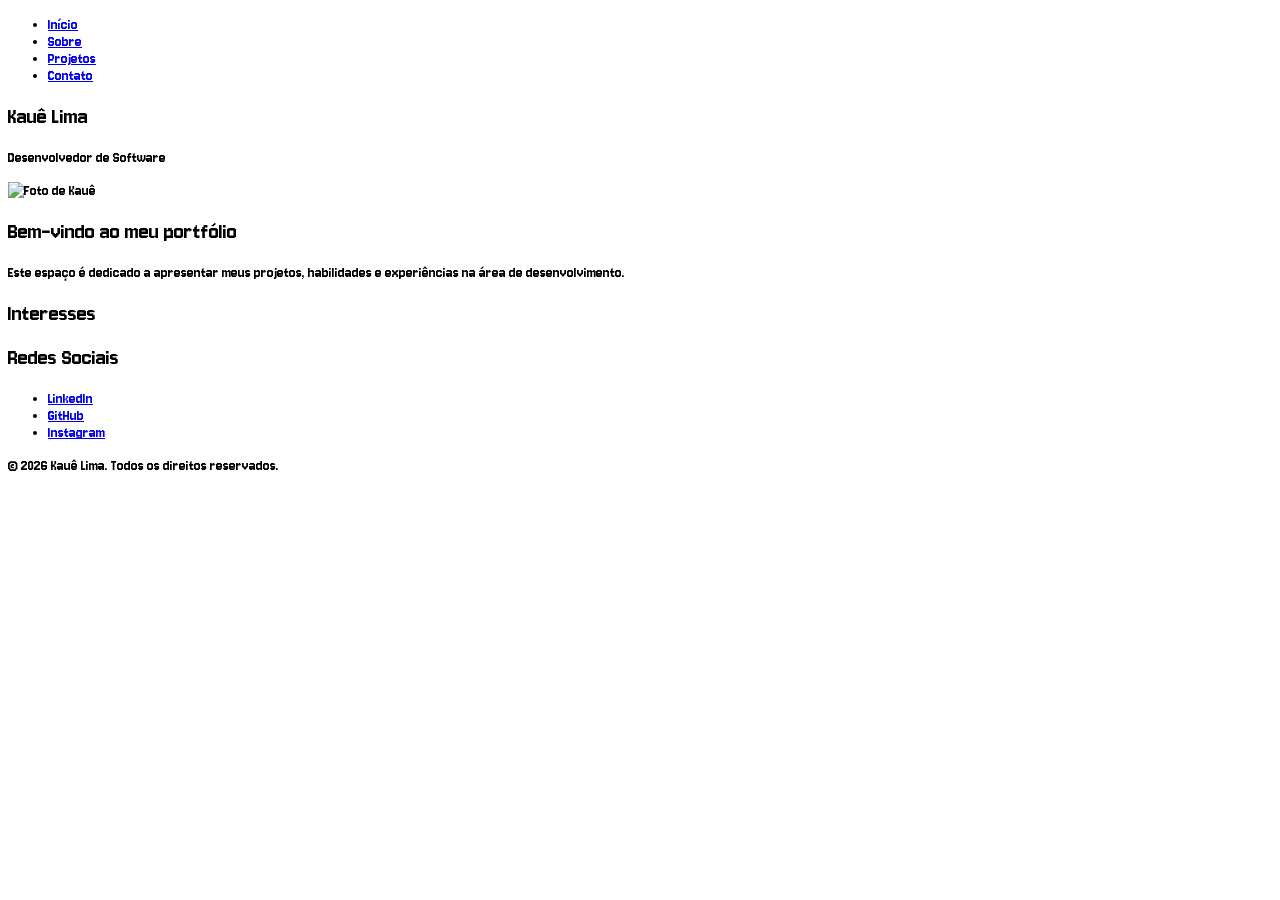
==== index.html @ 323901dc "Iniciando repositório" ====
<!DOCTYPE html>
<html lang="pt-BR">
<head>
    <meta charset="UTF-8">
    <meta name="viewport" content="width=device-width, initial-scale=1.0">
    <link rel="stylesheet" href="style.css">
    <title>Portfólio - Kauê</title>
</head>
<body>

    <header>
        <nav>
            <ul>
                <li><a href="index.html">Início</a></li>
                <li><a href="sobre.html">Sobre</a></li>
                <li><a href="projetos.html">Projetos</a></li>
                <li><a href="contato.html">Contato</a></li>
            </ul>
        </nav>
    </header>

    <section class="hero-section">
        <div class="hero-info">
            <h1>Kauê Lima</h1>
            <p>Desenvolvedor de Software</p>
        </div>
        <div class="hero-img">
            <img src="" alt="Foto de Kauê">
        </div>
    </section>

    <main>
        <section>
            <h2>Bem-vindo ao meu portfólio</h2>
            <p>Este espaço é dedicado a apresentar meus projetos, habilidades e experiências na área de desenvolvimento.</p>
        </section>

        <section>
            <h2>Interesses</h2>

            <article></article>

            <article></article>

        </section>
    </main>

    <aside>
        
        <h2>Redes Sociais</h2>
        <ul>
            <li><a href="#">LinkedIn</a></li>
            <li><a href="#">GitHub</a></li>
            <li><a href="#">Instagram</a></li>
        </ul>
    </aside>

    <footer>
        <p>&copy; 2026 Kauê Lima. Todos os direitos reservados.</p>
    </footer>

</body>
</html>
---- style.css ----
/* Fonte usada*/
@import url('https://fonts.googleapis.com/css2?family=Jersey+10&display=swap');

*{
  font-family: "Jersey 10", sans-serif;
  font-weight: 400;
  font-style: normal;
}

/* Cores para o site */
:root {
    --cor-um: #BC04BF;
    --cor-dois: #010B40;
    --cor-tres: #010B40;
    --cor-quatro: #010626;
    --cor-cinco: #056CF2;
    --cor-seis: #0583F2;
}
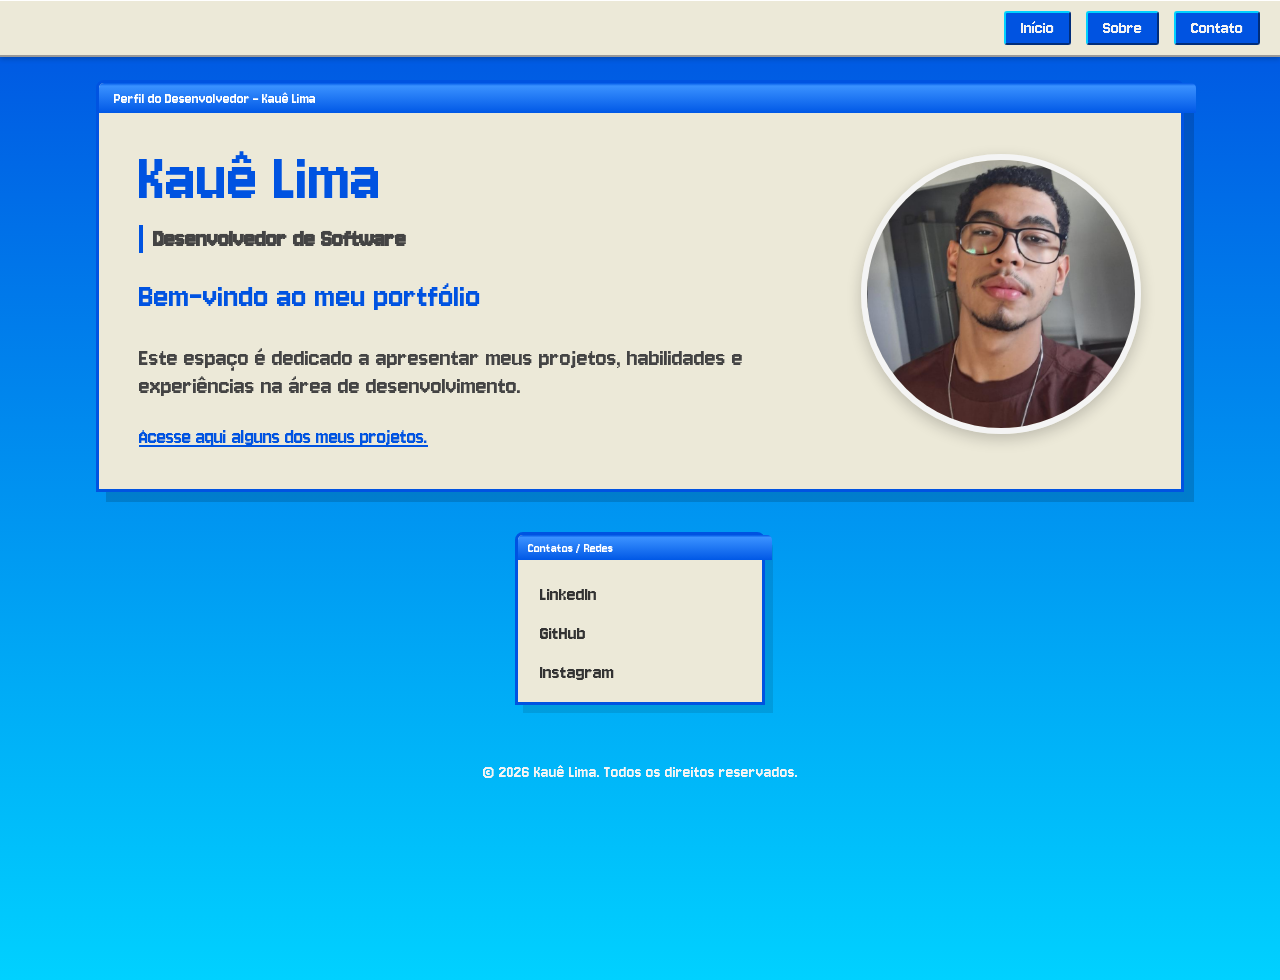
==== commit a9af6100: "Alterações de estilos e conteúdos" ====
--- a/index.html
+++ b/index.html
@@ -3,55 +3,40 @@
 <head>
     <meta charset="UTF-8">
     <meta name="viewport" content="width=device-width, initial-scale=1.0">
-    <link rel="stylesheet" href="style.css">
+    <link rel="stylesheet" href="styles/style.css">
+    <link rel="stylesheet" href="styles/responsive.css">
     <title>Portfólio - Kauê</title>
 </head>
 <body>
 
     <header>
         <nav>
-            <ul>
-                <li><a href="index.html">Início</a></li>
-                <li><a href="sobre.html">Sobre</a></li>
-                <li><a href="projetos.html">Projetos</a></li>
-                <li><a href="contato.html">Contato</a></li>
+            <ul class="menu">
+                <li><a href="index.html" class="botao-menu">Início</a></li>
+                <li><a href="sobre.html" class="botao-menu">Sobre</a></li>
+                <li><a href="contato.html" class="botao-menu">Contato</a></li>
             </ul>
         </nav>
     </header>
 
     <section class="hero-section">
         <div class="hero-info">
-            <h1>Kauê Lima</h1>
+            <h1 class="nome">Kauê Lima</h1>
             <p>Desenvolvedor de Software</p>
+            <h2>Bem-vindo ao meu portfólio</h2>
+            <p>Este espaço é dedicado a apresentar meus projetos, habilidades e experiências na área de desenvolvimento.</p>
+            <a class="projetos-link" href="projetos.html">Acesse aqui alguns dos meus projetos.</a>
         </div>
         <div class="hero-img">
-            <img src="" alt="Foto de Kauê">
+            <img src="images/kaue_profile.png" alt="Foto do Kauê">
         </div>
     </section>
 
-    <main>
-        <section>
-            <h2>Bem-vindo ao meu portfólio</h2>
-            <p>Este espaço é dedicado a apresentar meus projetos, habilidades e experiências na área de desenvolvimento.</p>
-        </section>
-
-        <section>
-            <h2>Interesses</h2>
-
-            <article></article>
-
-            <article></article>
-
-        </section>
-    </main>
-
     <aside>
-        
-        <h2>Redes Sociais</h2>
         <ul>
-            <li><a href="#">LinkedIn</a></li>
-            <li><a href="#">GitHub</a></li>
-            <li><a href="#">Instagram</a></li>
+            <li><a href="https://www.linkedin.com/in/kauelima0824/" target="_blank">LinkedIn</a></li>
+            <li><a href="https://github.com/kachardy" target="_blank">GitHub</a></li>
+            <li><a href="https://www.instagram.com/kachardyy" target="_blank">Instagram</a></li>
         </ul>
     </aside>
 
--- a/styles/style.css
+++ b/styles/style.css
@@ -0,0 +1,234 @@
+/* Fonte usada*/
+@import url('https://fonts.googleapis.com/css2?family=Jersey+10&display=swap');
+
+* {
+  font-family: "Jersey 10", sans-serif;
+  font-weight: 400;
+  font-style: normal;
+  box-sizing: border-box;
+}
+
+/* Cores para o site */
+:root {
+  --azul-xp: #0053E1;
+  /* Azul forte*/
+  --azul-claro: #2471FF;
+  /* Azul para hover e detalhes */
+  --ciano-tech: #00D1FF;
+  /* Ciano */
+  --cinza-xp: #ECE9D8;
+  /* Cinza clarinho */
+  --branco-gelo: #F4F4F4;
+  /* Branco */
+  --texto-dark: #333333;
+  /* Preto para textos */
+}
+
+body {
+  background: linear-gradient(180deg, var(--azul-xp) 0%, var(--ciano-tech) 100%);
+  min-height: 100vh;
+  margin: 0;
+  color: var(--texto-dark);
+  margin-top: 80px; /* Reduzido para melhor equilíbrio visual */
+  padding-bottom: 50px;
+}
+
+nav {
+  background-color: var(--cinza-xp);
+  border-top: 1px solid #FFFFFF;
+  border-bottom: 2px solid #999;
+  box-shadow: 0px 2px 5px rgba(0, 0, 0, 0.2);
+  padding: 5px 0;
+
+  display: flex;
+  justify-content: flex-end;
+  position: fixed;
+  top: 0;
+  left: 0;
+  width: 100%;
+  z-index: 1000;
+}
+
+.menu {
+  display: flex;
+  list-style: none;
+  gap: 15px;
+  justify-content: flex-end;
+  padding: 5px 20px;
+  margin: 0;
+}
+
+/* Configuração dos botão */
+.botao-menu {
+  display: inline-block;
+  text-decoration: none;
+  padding: 5px 15px;
+  background-color: var(--azul-xp);
+  color: var(--branco-gelo);
+  font-size: 1.2rem;
+
+  border-top: 2px solid var(--ciano-tech);
+  border-left: 2px solid var(--ciano-tech);
+  border-bottom: 2px solid #002D7A;
+  border-right: 2px solid #002D7A;
+
+  border-radius: 3px;
+  transition: all 0.1s;
+}
+
+/* Quando os botões são clicados */
+.botao-menu:active {
+  border-top: 2px solid #002D7A;
+  border-left: 2px solid #002D7A;
+  border-bottom: 2px solid var(--ciano-tech);
+  border-right: 2px solid var(--ciano-tech);
+  transform: translateY(1px);
+}
+
+.botao-menu:hover {
+  filter: brightness(1.2); /* Brilho suave sem mudar a cor do texto */
+}
+
+.hero-section {
+  display: flex;
+  align-items: center;
+  justify-content: space-between; /* Espaçamento mais distribuído */
+
+  background-color: var(--cinza-xp);
+  border: 3px solid var(--azul-xp);
+  border-radius: 8px 8px 0 0;
+  position: relative;
+  padding: 60px 40px 40px 40px;
+  margin: 40px auto;
+  width: 85%; /* Ligeiramente maior para respiro do conteúdo */
+
+  box-shadow: 10px 10px 0px rgba(0, 0, 0, 0.15);
+}
+
+.hero-section::before {
+  content: "Perfil do Desenvolvedor - Kauê Lima";
+  position: absolute;
+  top: 0;
+  left: 0;
+  width: 100%;
+  height: 30px;
+  background: linear-gradient(to bottom, #0058e6 0%, #3a91ff 10%, #0058e6 100%);
+  color: white;
+  display: flex;
+  align-items: center;
+  padding-left: 15px;
+  font-size: 1rem;
+  border-radius: 5px 5px 0 0;
+}
+
+/* Estilo do nome */
+.nome {
+  font-size: 4.5rem;
+  color: var(--azul-xp);
+  margin: 0;
+  line-height: 1;
+}
+
+.nome:hover {
+  color: var(--azul-claro);
+  cursor: default;
+}
+
+/* Estilo da descrição */
+.hero-info p {
+  font-size: 1.6rem;
+  color: #444;
+  margin: 10px 0;
+}
+
+/* Seleciona apenas o primeiro parágrafo (Cargo) */
+.hero-info p:first-of-type {
+  border-left: 4px solid var(--azul-xp);
+  padding-left: 10px;
+  font-weight: bold;
+}
+
+.hero-info h2 {
+  font-size: 2.2rem;
+  color: var(--azul-xp);
+  margin-top: 25px;
+}
+
+.hero-img img {
+  width: 280px;
+  height: 280px;
+  border-radius: 50%;
+  object-fit: cover;
+  border: 6px solid var(--branco-gelo);
+  box-shadow: 0 5px 15px rgba(0,0,0,0.2);
+}
+
+.projetos-link {
+  display: inline-block;
+  margin-top: 15px;
+  color: var(--azul-xp);
+  text-decoration: underline;
+  font-size: 1.4rem;
+  transition: 0.2s;
+}
+
+.projetos-link:hover {
+  color: var(--azul-claro);
+}
+
+/* Aside - Redes */
+aside {
+  background-color: var(--cinza-xp);
+  border: 3px solid var(--azul-xp);
+  border-radius: 8px 8px 0 0;
+  position: relative;
+  padding: 40px 10px 10px 10px; 
+  width: 250px; 
+  margin: 20px auto;    
+  box-shadow: 8px 8px 0px rgba(0, 0, 0, 0.1);
+}
+
+aside::before {
+  content: "Contatos / Redes";
+  position: absolute;
+  top: 0;
+  left: 0;
+  width: 100%;
+  height: 25px;
+  background: linear-gradient(to bottom, #0058e6 0%, #3a91ff 10%, #0058e6 100%);
+  color: white;
+  display: flex;
+  align-items: center;
+  padding-left: 10px;
+  font-size: 0.9rem;
+  border-radius: 5px 5px 0 0;
+}
+
+aside ul {
+  list-style: none;
+  padding: 0;
+  margin: 0;
+}
+
+aside ul li a {
+  display: flex;          
+  align-items: center;    
+  text-decoration: none;
+  color: var(--texto-dark);
+  font-size: 1.3rem;
+  padding: 8px 12px;
+  border-radius: 2px;
+  transition: 0.1s;      
+}
+
+aside ul li a:hover {
+  background-color: var(--azul-xp);
+  color: white;           
+}
+
+footer {
+  text-align: center;
+  padding: 20px;
+  color: var(--branco-gelo);
+  font-size: 1.1rem;
+}
--- a/styles/responsive.css
+++ b/styles/responsive.css
@@ -0,0 +1,49 @@
+@media (max-width: 768px) {
+  
+  body {
+    margin-top: 100px; /* Mais espaço para o menu fixo no celular */
+  }
+
+  nav {
+    justify-content: center; /* Centraliza o menu no celular */
+  }
+
+  .menu {
+    justify-content: center;
+    padding: 10px;
+    gap: 8px;
+  }
+
+  .botao-menu {
+    padding: 6px 10px;
+    font-size: 1rem; /* Botões menores para caberem lado a lado */
+  }
+
+  .hero-section {
+    flex-direction: column; /* Empilha texto e imagem */
+    text-align: center;     /* Centraliza o texto */
+    width: 95%;             /* Ocupa quase a tela toda */
+    padding: 50px 20px 30px 20px;
+  }
+
+  .hero-info p:first-of-type {
+    border-left: none;      /* Remove a borda lateral no mobile */
+    border-bottom: 3px solid var(--azul-xp); /* Coloca a borda embaixo */
+    padding-left: 0;
+    padding-bottom: 5px;
+    display: inline-block;
+  }
+
+  .nome {
+    font-size: 2.8rem;      /* Nome menor para não quebrar linha */
+  }
+
+  .hero-img {
+    margin-top: 30px;       /* Afasta a foto do texto */
+  }
+
+  .hero-img img {
+    width: 180px;           /* Foto menor no celular */
+    height: 180px;
+  }
+}
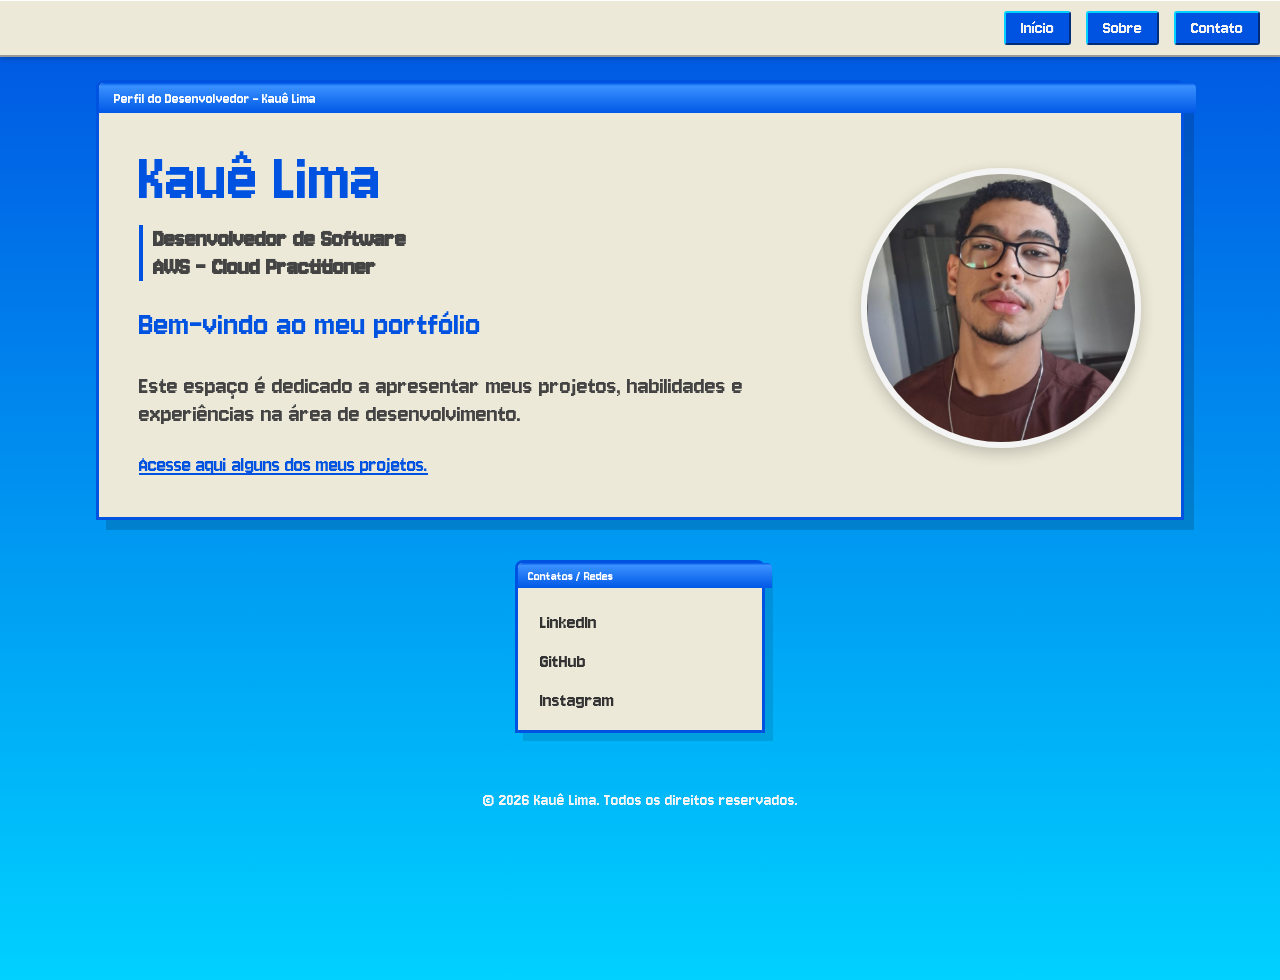
==== commit cfdd73bc: "Adicionando conteúdo no sobre.html" ====
--- a/index.html
+++ b/index.html
@@ -22,7 +22,7 @@
     <section class="hero-section">
         <div class="hero-info">
             <h1 class="nome">Kauê Lima</h1>
-            <p>Desenvolvedor de Software</p>
+            <p>Desenvolvedor de Software <br> AWS - Cloud Practitioner</p>
             <h2>Bem-vindo ao meu portfólio</h2>
             <p>Este espaço é dedicado a apresentar meus projetos, habilidades e experiências na área de desenvolvimento.</p>
             <a class="projetos-link" href="projetos.html">Acesse aqui alguns dos meus projetos.</a>
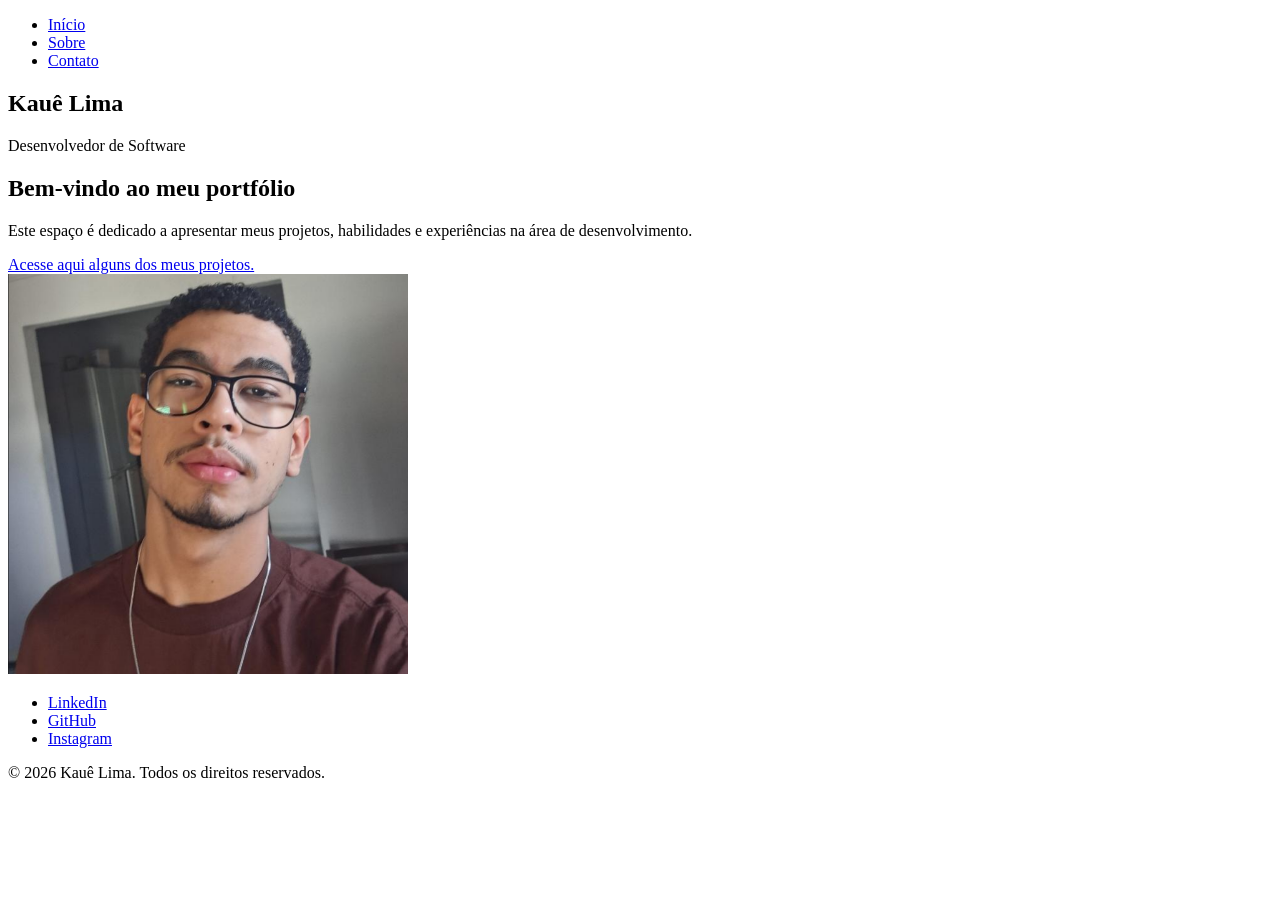
==== commit 367bfd9c: "Mudando estilo e paleta de cores" ====
--- a/index.html
+++ b/index.html
@@ -22,7 +22,7 @@
     <section class="hero-section">
         <div class="hero-info">
             <h1 class="nome">Kauê Lima</h1>
-            <p>Desenvolvedor de Software <br> AWS - Cloud Practitioner</p>
+            <p>Desenvolvedor de Software</p>
             <h2>Bem-vindo ao meu portfólio</h2>
             <p>Este espaço é dedicado a apresentar meus projetos, habilidades e experiências na área de desenvolvimento.</p>
             <a class="projetos-link" href="projetos.html">Acesse aqui alguns dos meus projetos.</a>
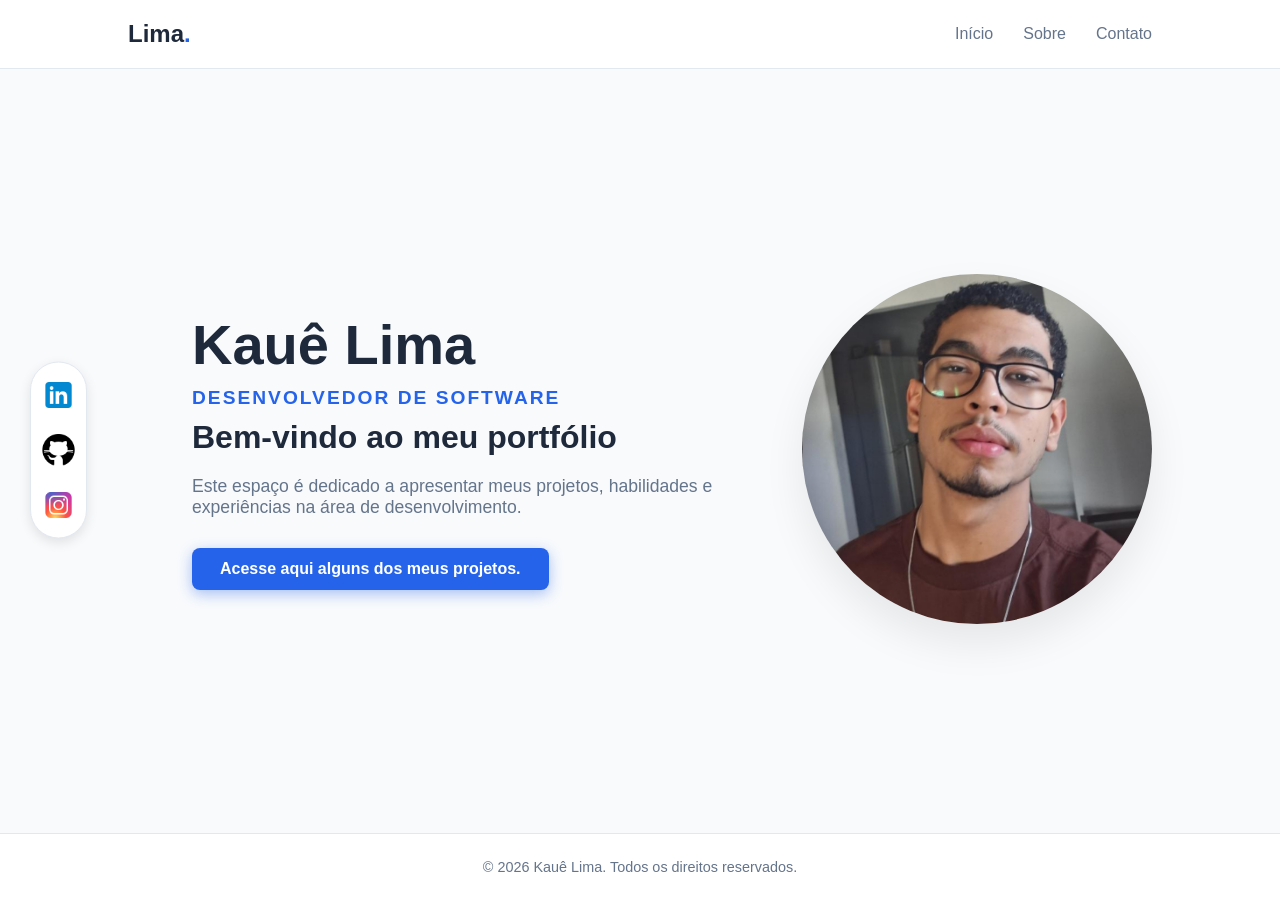
==== commit 16672ce3: "index.html pronto (conteúdo e estilo)" ====
--- a/index.html
+++ b/index.html
@@ -10,7 +10,8 @@
 <body>
 
     <header>
-        <nav>
+        <nav class="navbar">
+            <div class="logo">Lima<span>.</span></div>
             <ul class="menu">
                 <li><a href="index.html" class="botao-menu">Início</a></li>
                 <li><a href="sobre.html" class="botao-menu">Sobre</a></li>
@@ -22,21 +23,21 @@
     <section class="hero-section">
         <div class="hero-info">
             <h1 class="nome">Kauê Lima</h1>
-            <p>Desenvolvedor de Software</p>
-            <h2>Bem-vindo ao meu portfólio</h2>
+            <h2 class="cargo">Desenvolvedor de Software</h2>
+            <h2 class="bem-vindo">Bem-vindo ao meu portfólio</h2>
             <p>Este espaço é dedicado a apresentar meus projetos, habilidades e experiências na área de desenvolvimento.</p>
             <a class="projetos-link" href="projetos.html">Acesse aqui alguns dos meus projetos.</a>
         </div>
         <div class="hero-img">
-            <img src="images/kaue_profile.png" alt="Foto do Kauê">
+            <img src="images/kaue-profile.png" alt="Foto do Kauê">
         </div>
     </section>
 
     <aside>
         <ul>
-            <li><a href="https://www.linkedin.com/in/kauelima0824/" target="_blank">LinkedIn</a></li>
-            <li><a href="https://github.com/kachardy" target="_blank">GitHub</a></li>
-            <li><a href="https://www.instagram.com/kachardyy" target="_blank">Instagram</a></li>
+            <li><a href="https://www.linkedin.com/in/kauelima0824/" target="_blank"><img src="images/linkedin-icon.png" alt="Linkedin Icon"></a></li>
+            <li><a href="https://github.com/kachardy" target="_blank"><img src="images/github-icon.png" alt="Github Icon"></a></li>
+            <li><a href="https://www.instagram.com/kachardyy" target="_blank"><img src="images/instagram-icon.png" alt="Instagram Icon"></a></li>
         </ul>
     </aside>
 
--- a/styles/style.css
+++ b/styles/style.css
@@ -0,0 +1,193 @@
+:root {
+    --bg-light: #f8fafc;        /* Fundo bem clarinho */
+    --azul-principal: #2563eb;       /* Azul */
+    --azul-escuro: #1e3a8a;       /* Azul Escuro */
+    --texto-escuro: #1e293b;       /* Texto principal */
+    --texto-cinza: #64748b;     /* Texto secundário */
+    --branco: #ffffff;
+    --border-color: #e2e8f0;
+}
+
+* {
+    margin: 0;
+    padding: 0;
+    box-sizing: border-box;
+}
+
+body {
+    background-color: var(--bg-light);
+    color: var(--texto-escuro);
+    font-family: 'Inter', 'Segoe UI', sans-serif;
+    display: flex;
+    flex-direction: column;
+    min-height: 100vh
+}
+
+.navbar {
+    display: flex;
+    justify-content: space-between;
+    align-items: center;
+    padding: 20px 10%;
+    background-color: var(--branco);
+    border-bottom: 1px solid var(--border-color);
+}
+
+.logo {
+    font-size: 1.5rem;
+    font-weight: 800;
+    color: var(--texto-escuro);
+}
+
+.logo span {
+    color: var(--azul-principal);
+}
+
+.menu {
+    display: flex;
+    list-style: none;
+    gap: 30px;
+}
+
+.botao-menu {
+    text-decoration: none;
+    color: var(--texto-cinza);
+    font-weight: 500;
+    transition: 0.3s;
+}
+
+.botao-menu:hover {
+    color: var(--azul-principal);
+}
+
+aside {
+    position: fixed;
+    left: 30px;
+    top: 50%;
+    transform: translateY(-50%);
+    background-color: var(--branco);
+    padding: 15px 10px;
+    border-radius: 50px; /* Deixa ele com formato de pílula */
+    box-shadow: 0 4px 12px rgba(0, 0, 0, 0.1);
+    border: 1px solid var(--border-color);
+    z-index: 10;
+}
+
+aside ul {
+    display: flex;
+    flex-direction: column;
+    gap: 20px;
+    list-style: none;
+}
+
+aside a img {
+    width: 35px;         
+    height: 35px;
+    display: block;    
+    transition: 0.3s ease;
+}
+
+aside a:hover img {
+    transform: translateY(-3px);
+    opacity: 0.6;
+}
+
+.projetos-link {
+    display: inline-block;
+    background-color: var(--azul-principal);
+    color: var(--branco);
+    padding: 12px 28px;
+    border-radius: 8px;
+    text-decoration: none;
+    font-weight: 600;
+    transition: background-color 0.3s, transform 0.2s;
+    box-shadow: 0 4px 14px 0 rgba(37, 99, 235, 0.39);
+}
+
+.projetos-link:hover {
+    background-color: var(--azul-escuro);
+    transform: translateY(-2px);
+}
+
+/* Efeito quando o botão é clicado */
+.projetos-link:active {
+    transform: translateY(0);  
+}
+
+/* Criando animação */
+@keyframes entradaSuave {
+    from {
+        opacity: 0;
+        transform: translateY(20px); /* Começa 20px abaixo */
+    }
+    to {
+        opacity: 1;
+        transform: translateY(0);    /* Termina na posição original */
+    }
+}
+
+.nome {
+    font-size: 3.5rem;     
+    font-weight: 800;
+    color: var(--texto-escuro);
+    margin-bottom: 10px;
+    
+    /* Ativando a animação */
+    animation: entradaSuave 1s ease-out forwards;
+}
+
+.hero-section {
+    flex: 1;
+    display: flex;
+    align-items: center;
+    justify-content: center;
+    padding: 0 10% 0 15%;
+    gap: 80px;
+}
+
+.hero-info {
+    max-width: 550px;
+}
+
+.cargo {
+    font-size: 1.2rem;
+    color: var(--azul-principal);
+    font-weight: 600;
+    text-transform: uppercase;
+    letter-spacing: 2px;
+    margin-bottom: 10px;
+}
+
+/* Estilizando o Boas-vindas */
+.bem-vindo {
+    font-size: 2rem;
+    color: var(--texto-escuro);
+    margin-bottom: 20px;
+}
+
+/* Estilizando o parágrafo descritivo */
+.hero-info p {
+    font-size: 1.1rem;
+    color: var(--texto-cinza);
+    margin-bottom: 30px;
+}
+
+.hero-img img {
+    width: 350px;
+    height: 350px;
+    object-fit: cover;
+    border-radius: 999px;
+    box-shadow: 0 20px 40px rgba(0, 0, 0, 0.08); /* Sombrinha */
+}
+
+footer {
+    background-color: var(--branco);
+    border-top: 1px solid var(--border-color);
+    padding: 25px 0;
+    text-align: center;
+    margin-top: auto;
+}
+
+footer p {
+    color: var(--texto-cinza);
+    font-size: 0.9rem;
+}
--- a/styles/responsive.css
+++ b/styles/responsive.css
@@ -1,49 +1,47 @@
 @media (max-width: 768px) {
-  
-  body {
-    margin-top: 100px; /* Mais espaço para o menu fixo no celular */
-  }
+    
+    /* Ajustando o Menu */
+    .navbar {
+        flex-direction: column;
+        gap: 15px;
+        padding: 15px 5%;
+    }
 
-  nav {
-    justify-content: center; /* Centraliza o menu no celular */
-  }
+    .menu {
+        gap: 15px;
+    }
 
-  .menu {
-    justify-content: center;
-    padding: 10px;
-    gap: 8px;
-  }
+    .hero-section {
+        flex-direction: column-reverse; /* Foto em cima, texto embaixo */
+        padding: 50px 5%;
+        text-align: center; /* Centraliza o texto */
+        gap: 30px;
+    }
 
-  .botao-menu {
-    padding: 6px 10px;
-    font-size: 1rem; /* Botões menores para caberem lado a lado */
-  }
+    .hero-info {
+        max-width: 100%;
+    }
 
-  .hero-section {
-    flex-direction: column; /* Empilha texto e imagem */
-    text-align: center;     /* Centraliza o texto */
-    width: 95%;             /* Ocupa quase a tela toda */
-    padding: 50px 20px 30px 20px;
-  }
+    .nome {
+        font-size: 2.5rem; /* Nome menor  */
+    }
 
-  .hero-info p:first-of-type {
-    border-left: none;      /* Remove a borda lateral no mobile */
-    border-bottom: 3px solid var(--azul-xp); /* Coloca a borda embaixo */
-    padding-left: 0;
-    padding-bottom: 5px;
-    display: inline-block;
-  }
+    .hero-img img {
+        width: 250px; /* Foto menor */
+        height: 250px;
+    }
 
-  .nome {
-    font-size: 2.8rem;      /* Nome menor para não quebrar linha */
-  }
+    /* Ajustando o Aside (Contatos) */
+    aside {
+        position: static; /* Tira ele da lateral fixa */
+        transform: none;
+        margin: 20px 0;
+        display: flex;
+        justify-content: center;
+    }
 
-  .hero-img {
-    margin-top: 30px;       /* Afasta a foto do texto */
-  }
-
-  .hero-img img {
-    width: 180px;           /* Foto menor no celular */
-    height: 180px;
-  }
+    aside ul {
+        flex-direction: row; /* Ícones lado a lado no celular */
+        padding: 10px 20px;
+    }
 }
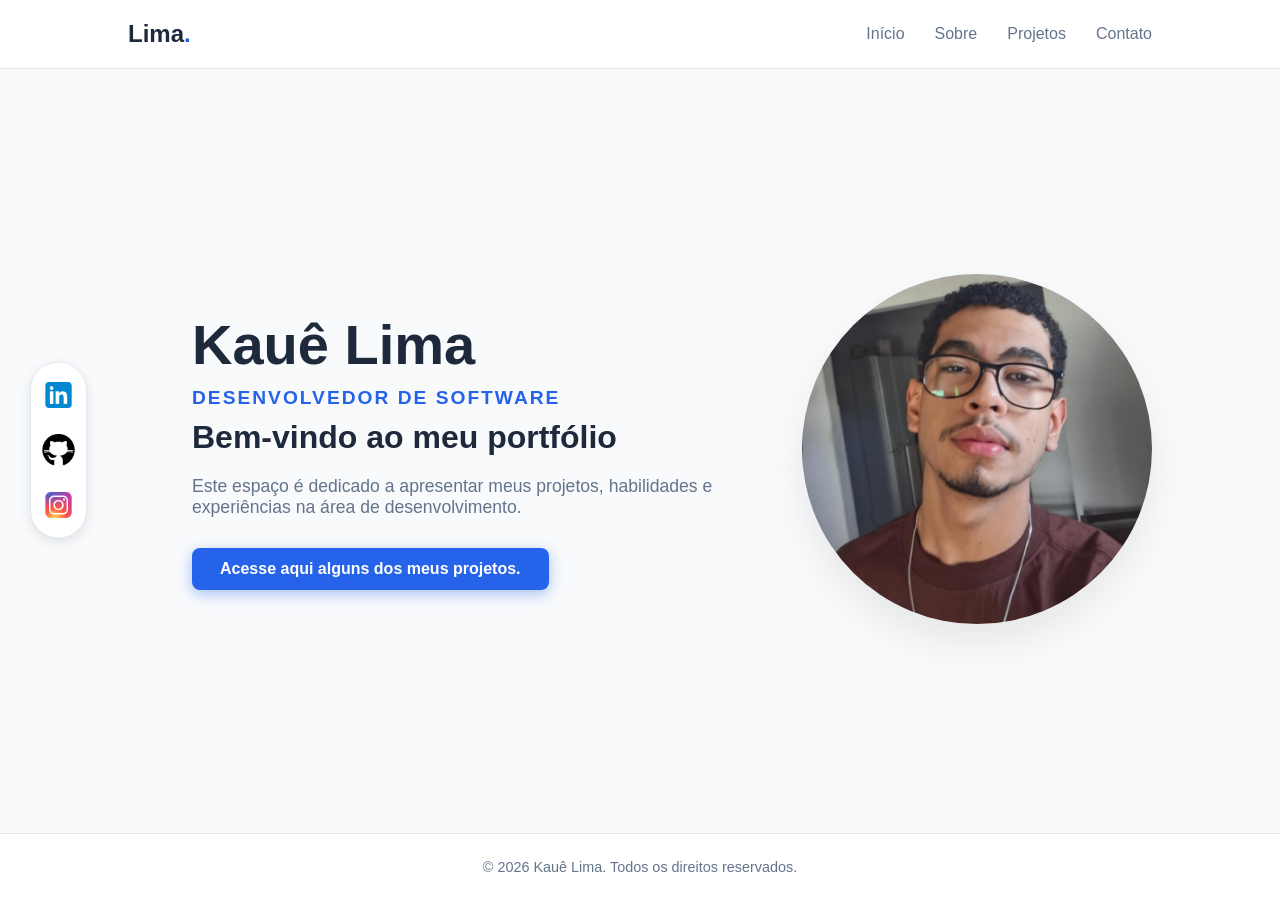
==== commit dd78e119: "Divisão dos arquivos css e favicon adicionado" ====
--- a/index.html
+++ b/index.html
@@ -3,18 +3,21 @@
 <head>
     <meta charset="UTF-8">
     <meta name="viewport" content="width=device-width, initial-scale=1.0">
-    <link rel="stylesheet" href="styles/style.css">
+    <link rel="stylesheet" href="styles/global.css">
+    <link rel="stylesheet" href="styles/index.css">
     <link rel="stylesheet" href="styles/responsive.css">
+    <link rel="shortcut icon" href="images/favicon.ico" type="image/x-icon">
     <title>Portfólio - Kauê</title>
 </head>
 <body>
 
     <header>
         <nav class="navbar">
-            <div class="logo">Lima<span>.</span></div>
+            <h1 class="logo">Lima<span>.</span></h1>
             <ul class="menu">
                 <li><a href="index.html" class="botao-menu">Início</a></li>
                 <li><a href="sobre.html" class="botao-menu">Sobre</a></li>
+                <li><a href="projetos.html" class="botao-menu">Projetos</a></li>
                 <li><a href="contato.html" class="botao-menu">Contato</a></li>
             </ul>
         </nav>
--- a/styles/global.css
+++ b/styles/global.css
@@ -0,0 +1,109 @@
+/* VARIÁVEIS E RESET */
+:root {
+    --bg-light: #f8fafc;
+    --azul-principal: #2563eb;
+    --azul-escuro: #1e3a8a;
+    --texto-escuro: #1e293b;
+    --texto-cinza: #64748b;
+    --branco: #ffffff;
+    --border-color: #e2e8f0;
+}
+
+* {
+    margin: 0;
+    padding: 0;
+    box-sizing: border-box;
+}
+
+body {
+    background-color: var(--bg-light);
+    color: var(--texto-escuro);
+    font-family: 'Inter', 'Segoe UI', sans-serif;
+    display: flex;
+    flex-direction: column;
+    min-height: 100vh;
+}
+
+/* HEADER / NAVBAR */
+.navbar {
+    display: flex;
+    justify-content: space-between;
+    align-items: center;
+    padding: 20px 10%;
+    background-color: var(--branco);
+    border-bottom: 1px solid var(--border-color);
+}
+
+.logo {
+    font-size: 1.5rem;
+    font-weight: 800;
+    color: var(--texto-escuro);
+}
+
+.logo span {
+    color: var(--azul-principal);
+}
+
+.menu {
+    display: flex;
+    list-style: none;
+    gap: 30px;
+}
+
+.botao-menu {
+    text-decoration: none;
+    color: var(--texto-cinza);
+    font-weight: 500;
+    transition: 0.3s;
+}
+
+.botao-menu:hover {
+    color: var(--azul-principal);
+}
+
+/* ASIDE (REDES SOCIAIS) */
+aside {
+    position: fixed;
+    left: 30px;
+    top: 50%;
+    transform: translateY(-50%);
+    background-color: var(--branco);
+    padding: 15px 10px;
+    border-radius: 50px;
+    box-shadow: 0 4px 12px rgba(0, 0, 0, 0.1);
+    border: 1px solid var(--border-color);
+    z-index: 10;
+}
+
+aside ul {
+    display: flex;
+    flex-direction: column;
+    gap: 20px;
+    list-style: none;
+}
+
+aside a img {
+    width: 35px;         
+    height: 35px;
+    display: block;    
+    transition: 0.3s ease;
+}
+
+aside a:hover img {
+    transform: translateY(-3px);
+    opacity: 0.6;
+}
+
+/* FOOTER */
+footer {
+    background-color: var(--branco);
+    border-top: 1px solid var(--border-color);
+    padding: 25px 0;
+    text-align: center;
+    margin-top: auto;
+}
+
+footer p {
+    color: var(--texto-cinza);
+    font-size: 0.9rem;
+}
--- a/styles/index.css
+++ b/styles/index.css
@@ -0,0 +1,85 @@
+/* ANIMAÇÃO DE ENTRADA */
+@keyframes entradaSuave {
+    from {
+        opacity: 0;
+        transform: translateY(20px);
+    }
+    to {
+        opacity: 1;
+        transform: translateY(0);
+    }
+}
+
+/* HERO SECTION */
+.hero-section {
+    flex: 1;
+    display: flex;
+    align-items: center;
+    justify-content: center;
+    padding: 0 10% 0 15%;
+    gap: 80px;
+}
+
+.hero-info {
+    max-width: 550px;
+}
+
+.nome {
+    font-size: 3.5rem;     
+    font-weight: 800;
+    color: var(--texto-escuro);
+    margin-bottom: 10px;
+    animation: entradaSuave 1.5s ease-out forwards;
+}
+
+.cargo {
+    font-size: 1.2rem;
+    color: var(--azul-principal);
+    font-weight: 600;
+    text-transform: uppercase;
+    letter-spacing: 2px;
+    margin-bottom: 10px;
+}
+
+.bem-vindo {
+    font-size: 2rem;
+    color: var(--texto-escuro);
+    margin-bottom: 20px;
+}
+
+.hero-info p {
+    font-size: 1.1rem;
+    color: var(--texto-cinza);
+    margin-bottom: 30px;
+}
+
+/* FOTO */
+.hero-img img {
+    width: 350px;
+    height: 350px;
+    object-fit: cover;
+    border-radius: 999px;
+    box-shadow: 0 20px 40px rgba(0, 0, 0, 0.08);
+}
+
+/* BOTÃO DE PROJETOS */
+.projetos-link {
+    display: inline-block;
+    background-color: var(--azul-principal);
+    color: var(--branco);
+    padding: 12px 28px;
+    border-radius: 8px;
+    text-decoration: none;
+    font-weight: 600;
+    transition: background-color 0.3s, transform 0.2s;
+    box-shadow: 0 4px 14px 0 rgba(37, 99, 235, 0.39);
+}
+
+.projetos-link:hover {
+    background-color: var(--azul-escuro);
+    transform: translateY(-2px);
+}
+
+.projetos-link:active {
+    transform: translateY(0);  
+}
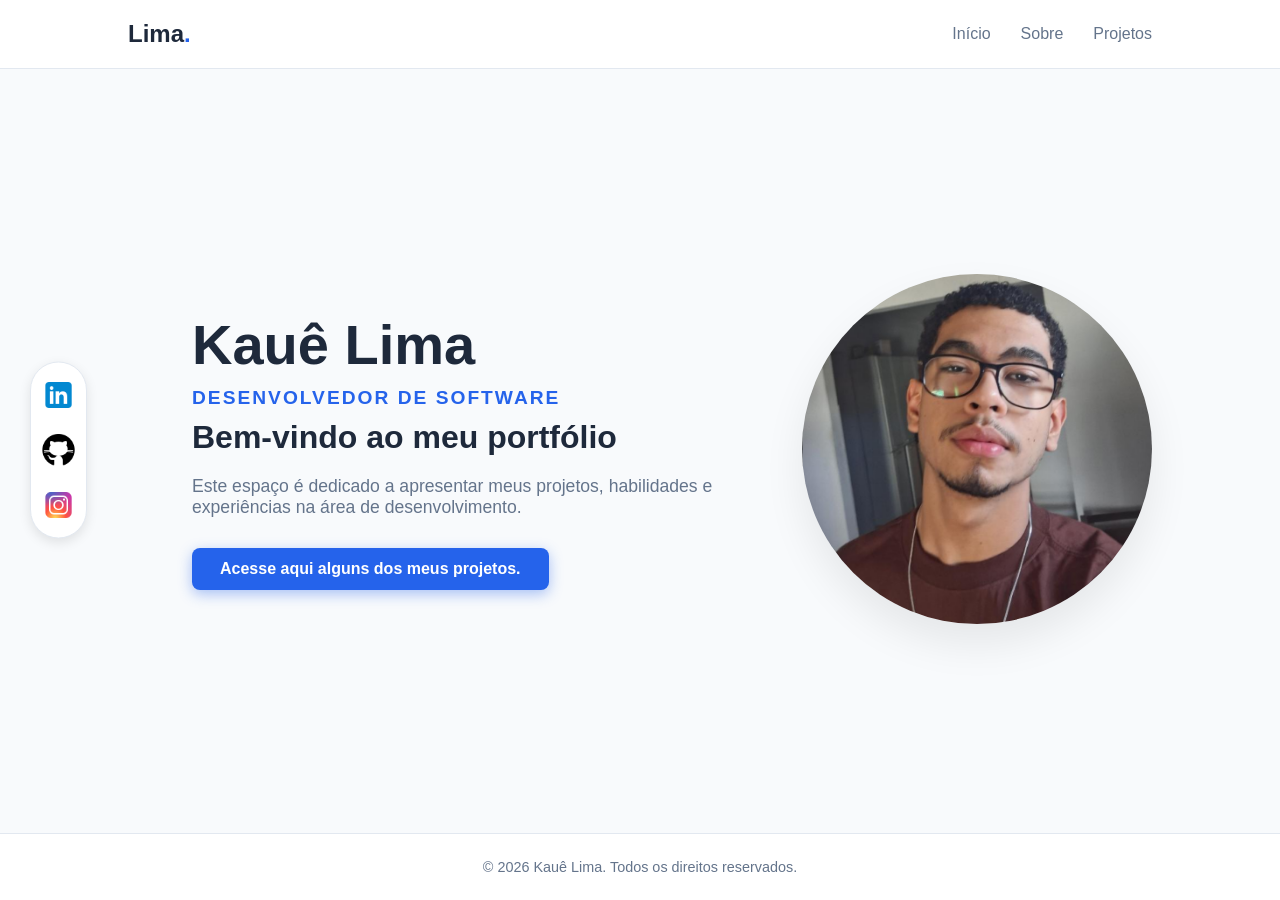
==== commit a6a295b0: "Página sobre.html completa (estilos e conteúdo)" ====
--- a/index.html
+++ b/index.html
@@ -18,7 +18,6 @@
                 <li><a href="index.html" class="botao-menu">Início</a></li>
                 <li><a href="sobre.html" class="botao-menu">Sobre</a></li>
                 <li><a href="projetos.html" class="botao-menu">Projetos</a></li>
-                <li><a href="contato.html" class="botao-menu">Contato</a></li>
             </ul>
         </nav>
     </header>
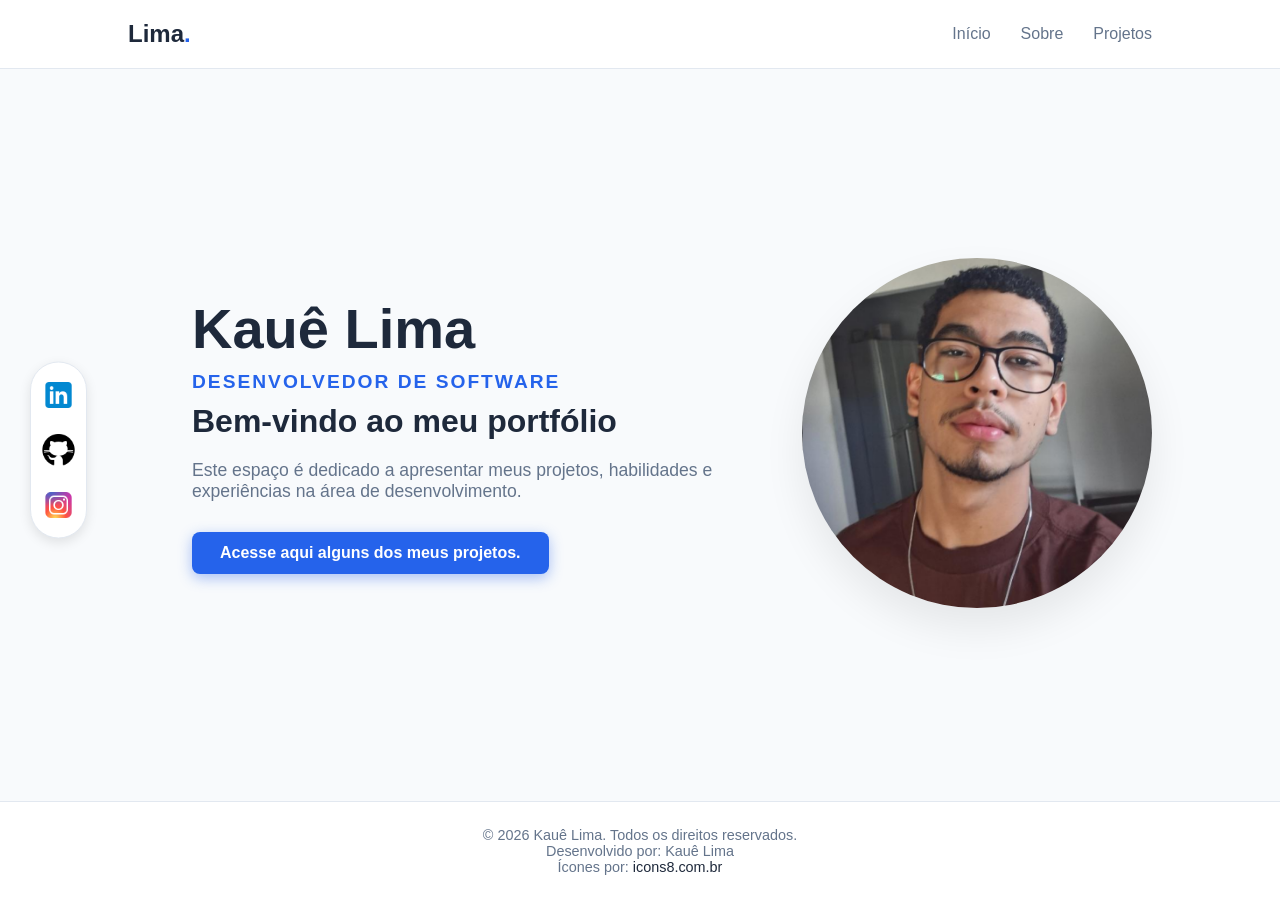
==== commit 3390fcb4: "projetos.html finalizado (conteúdo e estilo)" ====
--- a/index.html
+++ b/index.html
@@ -44,7 +44,10 @@
     </aside>
 
     <footer>
-        <p>&copy; 2026 Kauê Lima. Todos os direitos reservados.</p>
+        <p>&copy; 2026 Kauê Lima. Todos os direitos reservados.<br>
+            Desenvolvido por: Kauê Lima <br>
+            Ícones por: <a href="https://icons8.com.br/">icons8.com.br</a>
+        </p>
     </footer>
 
 </body>
--- a/styles/global.css
+++ b/styles/global.css
@@ -106,4 +106,9 @@
 footer p {
     color: var(--texto-cinza);
     font-size: 0.9rem;
+}
+
+footer a {
+    text-decoration: none;
+    color: var(--texto-escuro);
 }
